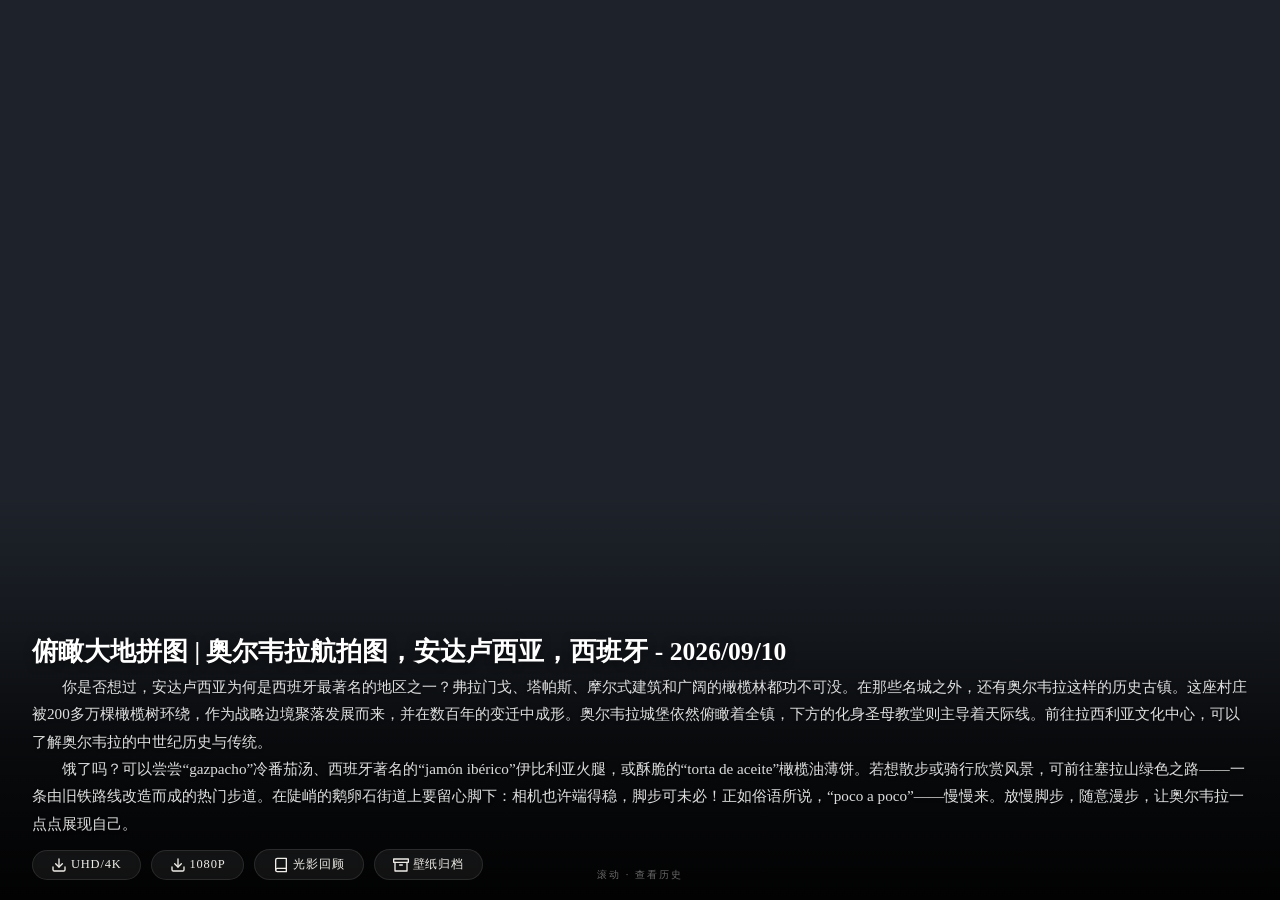
==== docs/index.html @ cdbeac85 "Update index.html" ====
<!DOCTYPE html>
<html lang="zh-CN">
<head>
    <meta charset="UTF-8" />
    <meta name="viewport" content="width=device-width, initial-scale=1.0, maximum-scale=1.0, user-scalable=no" />
    <title>Bing 每日壁纸 · 光影回顾</title>
    <meta name="description" content="每日更新的必应超清壁纸，4K 高清下载 · 光影回顾" />
    <link rel="icon" href="https://bingimg.lei5214.cc.cd/logo.avif">
    <style>
        /* ===== 隐藏所有滚动条 ===== */
        * {
            margin: 0;
            padding: 0;
            box-sizing: border-box;
        }

        html,
        body {
            overflow: hidden;
            height: 100vh;
            width: 100vw;
            scrollbar-width: none;
            -ms-overflow-style: none;
        }
        html::-webkit-scrollbar,
        body::-webkit-scrollbar {
            display: none;
        }

        .viewport {
            height: 100vh;
            width: 100vw;
            overflow-y: scroll;
            overflow-x: hidden;
            scroll-behavior: smooth;
            scroll-snap-type: y mandatory;
            scrollbar-width: none;
            -ms-overflow-style: none;
        }
        .viewport::-webkit-scrollbar {
            display: none;
        }

        .fullscreen-section {
            height: 100vh;
            width: 100vw;
            max-width: 100vw;
            scroll-snap-align: start;
            display: flex;
            flex-direction: column;
            justify-content: center;
            align-items: center;
            position: relative;
            overflow: hidden;
            padding: 0;
            box-sizing: border-box;
        }

        /* ===== 今日壁纸 ===== */
        #today {
            height: 100vh;
            width: 100vw;
            display: flex;
            flex-direction: column;
            justify-content: center;
            align-items: center;
            padding: 0;
            background: radial-gradient(circle at 30% 20%, #1f2a30, #0e1218);
        }

        #todayCard {
            width: 100%;
            height: 100%;
            border-radius: 0;
            overflow: hidden;
            box-shadow: none;
            background: #1e232b;
            display: flex;
            justify-content: center;
            align-items: center;
            position: relative;
        }
        #todayCard img {
            width: 100%;
            height: 100%;
            object-fit: cover;
            display: block;
        }

        /* 今日页面底部渐变遮罩：永远贴底，不随内容上移 */
        #todayCard .today-gradient {
            position: absolute;
            bottom: 0;
            left: 0;
            right: 0;
            height: 45%;
            z-index: 2;
            background: linear-gradient(to top, 
                rgba(0, 0, 0, 0.95) 0%, 
                rgba(0, 0, 0, 0.7) 40%,
                rgba(0, 0, 0, 0.3) 70%,
                transparent 100%
            );
            pointer-events: none;
        }
        
        /* 今日页面内容容器：可以整体上移，不再负责渐变 */
        #todayCard .today-overlay {
            position: absolute;
            bottom: 0;
            left: 0;
            right: 0;
            z-index: 3;
            padding: 28px 32px 20px;
            pointer-events: none;
            display: flex;
            flex-direction: column;
            justify-content: flex-end;
            min-height: 45%;
        }


        /* ===== 标题 ===== */
        #todayCard .today-overlay .today-title {
            font-size: 1.6rem;
            font-weight: 600;
            margin-bottom: 4px;
            color: #fff;
            text-shadow: 0 2px 8px rgba(0, 0, 0, 0.5);
            pointer-events: auto;
        }

        /* ===== 描述文字 ===== */
        #todayCard .today-overlay .today-desc {
            font-size: 0.95rem;
            line-height: 1.8;
            opacity: 0.92;
            white-space: normal;
            word-break: break-word;
            color: #f0f0f0;
            text-shadow: 0 1px 4px rgba(0, 0, 0, 0.4);
            pointer-events: auto;
            max-height: 40vh;
            overflow-y: auto;
            scrollbar-width: none;
        }

        #todayCard .today-overlay .today-desc::-webkit-scrollbar {
            width: 0px;
            background: transparent;
        }

        #todayCard .today-overlay .today-desc p {
            text-indent: 2em;
            margin: 0;
            padding: 0;
            line-height: 1.8;
        }

        #todayCard .today-overlay .today-desc p + p {
            margin-top: 0;
        }

        /* ===== 按钮组【PC端：放在底部overlay内】 ===== */
        #todayCard .today-overlay .today-actions-pc {
            display: flex;
            flex-wrap: wrap;
            align-items: center;
            gap: 10px;
            margin-top: 12px;
            pointer-events: auto;
            position: relative;
        }
        /* 移动端悬浮按钮，直接相对于#todayCard定位，画面右上角 */
        #todayCard .today-actions-mobile {
            display: none;
            position: absolute;
            top: 16px;
            right: 12px;
            flex-direction: row;
            flex-wrap: wrap;
            gap: 6px;
            z-index: 3;
            max-width: calc(100vw - 24px);
        }

        #todayCard .today-actions-pc .btn,
        #todayCard .today-actions-mobile .btn {
            display: inline-flex;
            align-items: center;
            padding: 6px 18px;
            border-radius: 40px;
            font-size: 0.78rem;
            font-weight: 400;
            letter-spacing: 0.8px;
            text-decoration: none;
            color: #f0ede8;
            background: rgba(200, 200, 200, 0.08);
            border: 1px solid rgba(255, 255, 255, 0.1);
            backdrop-filter: blur(4px);
            transition: all 0.25s;
            white-space: nowrap;
        }

        #todayCard .today-actions-pc .btn svg,
        #todayCard .today-actions-mobile .btn svg {
            flex-shrink: 0;
            margin-right: 4px;
        }

        .btn-primary {
            background: rgba(220, 210, 180, 0.15);
            border-color: rgba(240, 230, 200, 0.2);
        }
        .btn-primary:hover {
            background: rgba(220, 210, 180, 0.3);
            transform: scale(1.03);
        }
        .btn-secondary:hover {
            background: rgba(200, 200, 200, 0.15);
            transform: scale(1.02);
        }

        /* ===== 滚动提示（居中） ===== */
        .today-scroll-hint {
            position: absolute;
            left: 50%;
            transform: translateX(-50%);
            font-size: 0.65rem;
            letter-spacing: 2px;
            color: rgba(255, 255, 255, 0.4);
            pointer-events: none;
            white-space: nowrap;
        }

        .today-scroll-hint span {
            display: inline-block;
            animation: bobble 2.4s infinite;
        }

        /* 全局滚动提示，PC/手机都可见，固定画面底部居中 */
        .global-scroll-hint {
            position: absolute;
            left: 50%;
            bottom: 18px;
            transform: translateX(-50%);
            z-index: 5;
            font-size: 0.65rem;
            letter-spacing: 2px;
            color: rgba(255, 255, 255, 0.4);
            pointer-events: none;
            white-space: nowrap;
        }
        .global-scroll-hint span {
            display: inline-block;
            animation: bobble 2.4s infinite;
        }
        
        /* 隐藏PC按钮组内部旧的滚动提示（避免重复出现） */
        .today-actions-pc .today-scroll-hint {
            display: none !important;
        }

        @keyframes bobble {
            0%,
            100% {
                transform: translateY(0);
            }
            50% {
                transform: translateY(-4px);
            }
        }

        /* ===== 加载状态 ===== */
        .loading {
            color: #888;
            font-size: 1rem;
            text-align: center;
        }

        /*  电影感轮播 - 新布局：标题+按钮同一行，无顶部遮罩
         ============================================================ */
        #movieCarouselSection {
            height: 100vh;
            width: 100vw;
            display: flex;
            flex-direction: column;
            justify-content: center;
            align-items: center;
            padding: 0;
            background: radial-gradient(circle at 70% 60%, #1a262e, #0b1015);
        }

        .carousel-movie {
            width: 100%;
            height: 100%;
            position: relative;
            border-radius: 0;
            overflow: hidden;
            box-shadow: none;
            background: #14191f;
        }

        .movie-slide {
            width: 100%;
            height: 100%;
            background-size: cover;
            background-position: center;
            transition: background-image 0.6s cubic-bezier(0.25, 0.46, 0.45, 0.94);
            display: flex;
            align-items: flex-end;
            position: relative;
        }

        /* ===== 【修改】底部渐变遮罩 - 从底部向上渐变 ===== */
        .movie-bottom-overlay {
            position: absolute;
            bottom: 0;
            left: 0;
            right: 0;
            height: 35%;
            z-index: 12;
            background: linear-gradient(to top, 
                rgba(0, 0, 0, 0.85) 0%, 
                rgba(0, 0, 0, 0.4) 50%,
                transparent 100%
            );
            pointer-events: none;
        }

        /* ===== 【修改】标题 + 按钮同行，固定在底部 ===== */
        .movie-bottom-bar {
            position: absolute;
            bottom: 40px;
            left: 2.5rem;
            right: 2.5rem;
            z-index: 15;
            display: flex;
            justify-content: space-between;
            align-items: center;
            pointer-events: none;
            gap: 20px;
        }

        .movie-title-bar {
            pointer-events: auto;
            flex-shrink: 1;
            min-width: 0;
        }

        .movie-title-bar .movie-info {
            color: #f0f0ea;
            text-shadow: 0 4px 20px rgba(0, 0, 0, 0.9);
        }

        .movie-title-bar .movie-title {
            font-size: 1.3rem !important;
            font-weight: 300;
            letter-spacing: 1px;
            line-height: 1.4;
            white-space: nowrap;
            overflow: hidden;
            text-overflow: ellipsis;
        }

        .movie-title-bar .movie-date {
            display: none !important;
        }

        /* ===== 按钮组 - 在同行右侧 ===== */
        .movie-actions {
            display: flex;
            flex-wrap: wrap;
            gap: 0.6rem;
            align-items: center;
            pointer-events: auto;
            flex-shrink: 0;
        }

        .movie-actions .btn {
            display: inline-flex;
            align-items: center;
            padding: 0.4rem 1.2rem;
            border-radius: 40px;
            font-size: 0.75rem;
            font-weight: 400;
            letter-spacing: 0.8px;
            text-decoration: none;
            color: #f0ede8;
            background: rgba(200, 200, 200, 0.08);
            border: 1px solid rgba(255, 255, 255, 0.08);
            backdrop-filter: blur(4px);
            transition: all 0.25s;
            white-space: nowrap;
        }

        .movie-actions .btn svg {
            flex-shrink: 0;
            margin-right: 4px;
        }

        /* ===== 轮播控制按钮 ===== */
        .movie-btn {
            position: absolute;
            top: 50%;
            transform: translateY(-50%);
            background: rgba(10, 14, 18, 0.5);
            backdrop-filter: blur(6px);
            border: 1px solid rgba(200, 200, 200, 0.1);
            color: #e0ddd0;
            width: 3.4rem;
            height: 3.4rem;
            border-radius: 60px;
            cursor: pointer;
            display: flex;
            align-items: center;
            justify-content: center;
            transition: all 0.25s;
            z-index: 10;
            opacity: 0;
            visibility: hidden;
            padding: 0;
        }
        .movie-slide.show-nav .movie-btn {
            opacity: 0.7;
            visibility: visible;
        }
        .movie-btn:hover {
            background: rgba(30, 40, 48, 0.7);
            opacity: 1;
            transform: translateY(-50%) scale(1.05);
        }
        .movie-btn svg {
            width: 1.8rem;
            height: 1.8rem;
            stroke: currentColor;
            stroke-width: 2;
            fill: none;
            stroke-linecap: round;
            stroke-linejoin: round;
        }
        .movie-btn.prev {
            left: 1.2rem;
        }
        .movie-btn.next {
            right: 1.2rem;
        }

        /* ===== 缩略图导航 - 在顶部 ===== */
        .movie-thumbnails {
            position: absolute;
            top: 1.2rem;
            left: 50%;
            transform: translateX(-50%);
            display: flex;
            gap: 0.6rem;
            padding: 0.4rem 0.8rem;
            background: rgba(0, 0, 0, 0.4);
            backdrop-filter: blur(10px);
            -webkit-backdrop-filter: blur(10px);
            border-radius: 60px;
            border: 1px solid rgba(255, 255, 240, 0.06);
            z-index: 20;
            flex-wrap: wrap;
            justify-content: center;
            max-width: 80%;
        }
        .movie-thumbnails .thumb-item {
            width: 3.4rem;
            height: 2.2rem;
            border-radius: 10px;
            background-size: cover;
            background-position: center;
            cursor: pointer;
            border: 2px solid transparent;
            transition: all 0.25s;
            opacity: 0.5;
            flex-shrink: 0;
        }
        .movie-thumbnails .thumb-item.active {
            border-color: #e8e0d0;
            opacity: 1;
            transform: scale(1.08);
            box-shadow: 0 0 20px rgba(200, 180, 140, 0.25);
        }
        .movie-thumbnails .thumb-item:hover {
            opacity: 0.9;
            transform: scale(1.04);
        }

        /* ===== 移动端样式 ===== */
        @media (max-width: 640px) {
            /* ========== 今日页面移动端 ========== */
            #todayCard .today-overlay .today-actions-pc {
                display: none;
            }
            #todayCard .today-actions-mobile {
                display: flex;
            }
            #todayCard .today-gradient {
                height: 38%;
            }
            #todayCard .today-overlay {
                padding: 16px 18px 14px;
                min-height: 35%;
                bottom: 20px;
                transform: translateY(-30px);
            }
            #todayCard .today-overlay .today-title {
                font-size: 1.2rem;
            }
            #todayCard .today-overlay .today-desc {
                font-size: 0.82rem;
                line-height: 1.7;
                max-height: 30vh;
            }
            #todayCard .today-actions-mobile .btn {
                font-size: 0.5rem;
                padding: 3px 8px;
            }
            /* 移动端顶部遮罩，保证右上角按钮可视 */
            #todayCard::before {
            content:"";
            position:absolute;
            top:0;
            left:0;
            width:100%;
            height:160px;
            background:linear-gradient(to bottom, rgba(0,0,0,0.6), transparent);
            z-index:1;
            pointer-events:none;
            }
            /* ========== 轮播页面移动端 ========== */
            /* 底部栏变为上下排列 */
            .movie-bottom-bar {
                flex-direction: column;
                align-items: flex-start;
                gap: 10px;
                left: 1.2rem;
                right: 1.2rem;
                bottom: 30px;
            }
            .movie-title-bar .movie-title {
                font-size: 0.88rem !important;
                white-space: normal;
            }
            .movie-actions {
                gap: 0.3rem;
            }
            .movie-actions .btn {
                font-size: 0.48rem;
                padding: 0.18rem 0.45rem;
            }
            /* 切换箭头缩小 */
            .movie-btn {
                width: 2.6rem;
                height: 2.6rem;
            }
            .movie-btn svg {
                width: 1.4rem;
                height: 1.4rem;
            }
            .movie-btn.prev {
                left: 0.4rem;
            }
            .movie-btn.next {
                right: 0.4rem;
            }
            /* 缩略图在顶部单行横向滚动 */
            .movie-thumbnails {
                max-width: calc(100% - 24px);
                flex-wrap: nowrap;
                overflow-x: auto;
                justify-content: flex-start;
                transform: translateX(-50%);
                top: 1.2rem;
                scrollbar-width: none;
            }
            .movie-thumbnails::-webkit-scrollbar {
                display: none;
            }
            .movie-thumbnails .thumb-item {
                width: 2.4rem;
                height: 1.6rem;
            }
            /* 底部遮罩适配 */
            .movie-bottom-overlay {
                height: 45%;
            }
        }

        @media (max-width: 480px) {
            #todayCard .today-gradient {
                height: 34%;
            }
            #todayCard .today-overlay {
                padding: 12px 14px 12px;
                min-height: 30%;
                bottom: 10px;
                transform: translateY(-24px);
            }
            #todayCard .today-overlay .today-title {
                font-size: 1rem;
            }
            #todayCard .today-overlay .today-desc {
                font-size: 0.75rem;
                line-height: 1.6;
                max-height: 25vh;
            }
            /* 移动端底部栏进一步调整 */
            .movie-bottom-bar {
                bottom: 20px;
                gap: 8px;
            }
            .movie-bottom-overlay {
                height: 50%;
            }
        }
    </style>
</head>
<body>

<!-- ===== 整屏滚动容器 ===== -->
    <div class="viewport" id="viewport">

        <!-- ===== 今日壁纸 - 全屏 ===== -->
        <section id="today" class="fullscreen-section">
            <div id="todayCard">
                <div class="loading">加载中...</div>
                <!-- 移动端悬浮右上角按钮容器（独立层级） -->
                <div class="today-actions-mobile"></div>
            </div>
        </section>

        <!-- ===== 电影感壁纸轮播（光影回顾）- 全屏 ===== -->
        <section id="movieCarouselSection" class="fullscreen-section">
            <div class="carousel-movie">
                <div class="movie-slide active" id="movieSlide" style="background-image: url('');">
                    <!-- 【取消】顶部遮罩已移除 -->
                    <!-- 【修改】底部渐变遮罩 -->
                    <div class="movie-bottom-overlay"></div>
                    
                    <!-- 【修改】标题 + 按钮同行底部栏 -->
                    <div class="movie-bottom-bar">
                        <div class="movie-title-bar">
                            <div class="movie-info">
                                <div class="movie-title" id="movieTitle"></div>
                                <div class="movie-date" id="movieDate"></div>
                            </div>
                        </div>
                        <div class="movie-actions" id="movieActions">
                            <a href="#" class="btn btn-primary" id="movieDownloadBtn" target="_blank"></a>
                            <a href="#" class="btn btn-secondary" id="movieViewBtn" target="_blank"></a>
                            <a href="#" class="btn btn-secondary" id="movieDetailBtn" target="_blank"></a>
                            <a href="/archive.html" class="btn btn-secondary" id="archiveBtn"></a>
                        </div>
                    </div>
                    <!-- 缩略图在顶部 -->
                    <div class="movie-thumbnails" id="movieThumbnails"></div>
                    <button class="movie-btn prev" id="moviePrev">
                        <svg viewBox="0 0 24 24"><polyline points="15 18 9 12 15 6"/></svg>
                    </button>
                    <button class="movie-btn next" id="movieNext">
                        <svg viewBox="0 0 24 24"><polyline points="9 18 15 12 9 6"/></svg>
                    </button>
                </div>
            </div>
        </section>
    </div>

    <script>
        (function() {
            "use strict";

            // ===== SVG 图标 =====
            const ICONS = {
                download: `<svg xmlns="http://www.w3.org/2000/svg" width="16" height="16" viewBox="0 0 24 24" fill="none" stroke="currentColor" stroke-width="2" stroke-linecap="round" stroke-linejoin="round"><path d="M21 15v4a2 2 0 0 1-2 2H5a2 2 0 0 1-2-2v-4"/><polyline points="7 10 12 15 17 10"/><line x1="12" y1="15" x2="12" y2="3"/></svg>`,
                book: `<svg xmlns="http://www.w3.org/2000/svg" width="16" height="16" viewBox="0 0 24 24" fill="none" stroke="currentColor" stroke-width="2" stroke-linecap="round" stroke-linejoin="round"><path d="M4 19.5A2.5 2.5 0 0 1 6.5 17H20"/><path d="M6.5 2H20v20H6.5A2.5 2.5 0 0 1 4 19.5v-15A2.5 2.5 0 0 1 6.5 2z"/></svg>`,
                archive: `<svg xmlns="http://www.w3.org/2000/svg" width="16" height="16" viewBox="0 0 24 24" fill="none" stroke="currentColor" stroke-width="2" stroke-linecap="round" stroke-linejoin="round"><polyline points="21 8 21 21 3 21 3 8"/><rect x="1" y="3" width="22" height="5"/><line x1="10" y1="12" x2="14" y2="12"/></svg>`,
            };

            // ===== 判断移动端 =====
            function isMobileDevice() {
                return /Android|iPhone|iPad|iPod|Opera Mini|IEMobile|WPDesktop/i.test(navigator.userAgent) || window.innerWidth <= 640;
            }

            // ===== 工具函数【区分横竖版壁纸地址】 =====
            function get1080pUrl(url) {
                if (!url) return '';
                let result = url;
                if(isMobileDevice()){
                    result = result.replace(/_UHD\.jpg/g, '_1080x1920.jpg');
                    result = result.replace(/_1920x1080\.jpg/g, '_1080x1920.jpg');
                }else{
                    result = result.replace(/_UHD\.jpg/g, '_1920x1080.jpg');
                    result = result.replace(/_UHD\.jpg\?/g, '_1920x1080.jpg?');
                }
                result = result.replace(/&w=3840&h=2160&rs=1&c=4/g, '');
                return result;
            }

            function get4kUrl(url) {
                if (!url) return '';
                if (url.includes('_UHD.jpg')) {
                    return url;
                }
                if(isMobileDevice()){
                    return url.replace(/_1920x1080\.jpg/g, '_1080x1920.jpg');
                }else{
                    return url.replace(/_1920x1080\.jpg/g, '_UHD.jpg');
                }
            }
            
            function formatTitle(item) {
                const mainTitle = item.subtitle || '';
                const subTitle = item.title || '';
                if (mainTitle && subTitle && mainTitle !== subTitle) {
                    return `${mainTitle} | ${subTitle}`;
                }
                return mainTitle || subTitle || '壁纸';
            }

            function getDetailUrl(title, dateStr) {
                if (!dateStr) return '#';
                let cleanTitle = title.replace(/\s*[-–]\s*\d{4}\/\d{2}\/\d{2}$/, '').trim();
                const parts = dateStr.split('-');
                const d = new Date(parseInt(parts[0]), parseInt(parts[1]) - 1, parseInt(parts[2]));
                d.setDate(d.getDate() - 1);
                const y = d.getFullYear();
                const m = String(d.getMonth() + 1).padStart(2, '0');
                const day = String(d.getDate()).padStart(2, '0');
                const dateParam = `${y}${m}${day}_1600`;
                return `https://cn.bing.com/search?q=${encodeURIComponent(cleanTitle)}&form=hpcapt&filters=HpDate:%22${dateParam}%22+mgzv3configlist:%22BingQA_Encyclopedia_Layout%22`;
            }

            function getTodayStr() {
                const now = new Date();
                const y = now.getFullYear();
                const m = String(now.getMonth() + 1).padStart(2, '0');
                const d = String(now.getDate()).padStart(2, '0');
                return `${y}-${m}-${d}`;
            }

            // ===== 加载今日壁纸 =====
            async function loadToday() {
                const container = document.getElementById('todayCard');
                const mobileBtnWrap = container.querySelector('.today-actions-mobile');
                try {
                    const resp = await fetch('today.json');
                    if (!resp.ok) throw new Error('HTTP ' + resp.status);
                    const data = await resp.json();
                    
                    let item = null;
                    if (Array.isArray(data) && data.length > 0) {
                        item = data[0];
                    } else if (typeof data === 'object' && data !== null) {
                        item = data;
                    } else {
                        throw new Error('数据格式无效');
                    }

                    if (!item.date) {
                        item.date = getTodayStr();
                    }

                    const imgUrl = get1080pUrl(item.bing_url || item.url || '');
                    const title = formatTitle(item);
                    const desc = item.description || item.desc || '暂无详细介绍';

                    let descHtml = '';
                    if (desc) {
                        const paragraphs = desc.split('\n')
                            .map(p => p.trim())
                            .filter(p => p !== '');
                        descHtml = paragraphs.map(p => `<p>${p}</p>`).join('');
                    }

                    const detailUrl = getDetailUrl(item.title || item.subtitle || '', item.date);
                    const htmlPcActions = `
                        <div class="today-actions-pc">
                            <a href="${get4kUrl(item.bing_url || item.url || '')}" class="btn btn-primary" target="_blank">${ICONS.download} UHD/4K</a>
                            <a href="${get1080pUrl(item.bing_url || item.url || '')}" class="btn btn-secondary" target="_blank">${ICONS.download} 1080P</a>
                            <a href="${detailUrl}" class="btn btn-secondary" target="_blank">${ICONS.book} 光影回顾</a>
                            <a href="/archive.html" class="btn btn-secondary">${ICONS.archive} 壁纸归档</a>
                            <span class="today-scroll-hint"><span>⬇ 滚动 · 查看历史</span></span>
                        </div>
                    `;
                    // 移动端右上角悬浮按钮
                    mobileBtnWrap.innerHTML = `
                        <a href="${get4kUrl(item.bing_url || item.url || '')}" class="btn btn-primary" target="_blank">${ICONS.download} UHD/4K</a>
                        <a href="${get1080pUrl(item.bing_url || item.url || '')}" class="btn btn-secondary" target="_blank">${ICONS.download} 1080P</a>
                        <a href="${detailUrl}" class="btn btn-secondary" target="_blank">${ICONS.book} 光影回顾</a>
                        <a href="/archive.html" class="btn btn-secondary">${ICONS.archive} 壁纸归档</a>
                    `;

                    container.innerHTML = `
                        <img src="${imgUrl}" alt="${title}" loading="lazy" onerror="this.style.display='none'" />
                        <div class="today-gradient"></div>
                        <div class="today-overlay">
                            <div class="today-title">${title}</div>
                            <div class="today-desc">${descHtml || '暂无详细介绍'}</div>
                            ${htmlPcActions}
                        </div>
                        <!-- 全局共用滚动提示，PC+移动端同时显示 -->
                        <div class="global-scroll-hint today-scroll-hint">
                            <span>滚动 · 查看历史</span>
                        </div>
                        <div class="today-actions-mobile">${mobileBtnWrap.innerHTML}</div>
                    `;
                    console.log('✅ 今日壁纸加载成功:', item.date);
                } catch (e) {
                    console.warn('今日壁纸加载失败:', e);
                    container.innerHTML = `<div class="loading">⚠️ 加载失败: ${e.message}</div>`;
                }
            }

            // ============================================================
            // ===== 轮播功能（当天 + 前6天 + 后7天 = 14条） =====
            // ============================================================
            let allData = [];
            let currentIndex = 0;
            let autoPlayTimer = null;
            const AUTOPLAY_INTERVAL = 6000;
            const DAYS_BEFORE = 6;   // 往前6天
            const DAYS_AFTER = 7;    // 往后7天
            const MAX_SLIDES = DAYS_BEFORE + 1 + DAYS_AFTER; // 14

            const slide = document.getElementById('movieSlide');
            const titleEl = document.getElementById('movieTitle');
            const dateEl = document.getElementById('movieDate');
            const downloadBtn = document.getElementById('movieDownloadBtn');
            const viewBtn = document.getElementById('movieViewBtn');
            const detailBtn = document.getElementById('movieDetailBtn');
            const thumbnails = document.getElementById('movieThumbnails');
            const prevBtn = document.getElementById('moviePrev');
            const nextBtn = document.getElementById('movieNext');

            // ===== 日期工具函数 =====
            function addDays(dateStr, days) {
                const d = new Date(dateStr);
                d.setDate(d.getDate() + days);
                const y = d.getFullYear();
                const m = String(d.getMonth() + 1).padStart(2, '0');
                const day = String(d.getDate()).padStart(2, '0');
                return `${y}-${m}-${day}`;
            }

            function getYearFromDate(dateStr) {
                return parseInt(dateStr.substring(0, 4));
            }

            // ===== 获取年份数据文件 =====
            async function fetchYearData(year) {
                try {
                    const resp = await fetch(`zh.${year}.json`);
                    if (!resp.ok) return null;
                    return await resp.json();
                } catch (e) {
                    return null;
                }
            }

            // ===== 加载轮播数据（跨年自动补全） =====
            async function loadCarousel() {
                try {
                    const todayStr = getTodayStr();
                    const startDate = addDays(todayStr, -DAYS_BEFORE);
                    const endDate = addDays(todayStr, DAYS_AFTER);
                    console.log(`📅 日期范围: ${startDate} ~ ${endDate} (${DAYS_BEFORE}天前 ~ ${DAYS_AFTER}天后)`);

                    // 计算需要加载的年份
                    const startYear = getYearFromDate(startDate);
                    const endYear = getYearFromDate(endDate);
                    const yearsToLoad = [];
                    for (let y = startYear; y <= endYear; y++) {
                        yearsToLoad.push(y);
                    }
                    console.log(`📁 需要加载年份: ${yearsToLoad.join(', ')}`);

                    // 加载所有年份数据
                    let allDataRaw = [];
                    for (const year of yearsToLoad) {
                        const data = await fetchYearData(year);
                        if (data && Array.isArray(data)) {
                            allDataRaw = allDataRaw.concat(data);
                            console.log(`📂 加载 zh.${year}.json: ${data.length} 条`);
                        }
                    }

                    if (allDataRaw.length === 0) {
                        throw new Error('数据为空');
                    }

                    // 按日期建立索引
                    const dataMap = {};
                    allDataRaw.forEach(item => {
                        if (item.date) {
                            dataMap[item.date] = item;
                        }
                    });

                    // 从 startDate 到 endDate 依次取出
                    const result = [];
                    let current = startDate;
                    while (current <= endDate) {
                        if (dataMap[current]) {
                            result.push(dataMap[current]);
                        } else {
                            console.warn(`⚠️ 缺失数据: ${current}`);
                        }
                        current = addDays(current, 1);
                    }

                    // ✅ 按日期降序排序（从大到小，最新在前）
                    result.sort((a, b) => (b.date || '').localeCompare(a.date || ''));

                    allData = result;
                    currentIndex = 0;

                    console.log(`📊 轮播数据: ${allData.length}/${MAX_SLIDES} 条`);
                    if (allData.length > 0) {
                        console.log(`📌 播放顺序: ${allData[0]?.date} → ${allData[allData.length-1]?.date}`);
                    }

                    // 生成缩略图
                    thumbnails.innerHTML = '';
                    allData.forEach((item, idx) => {
                        const thumb = document.createElement('div');
                        thumb.className = 'thumb-item' + (idx === 0 ? ' active' : '');
                        const imgUrl = get1080pUrl(item.bing_url || item.url || '');
                        thumb.style.backgroundImage = `url('${imgUrl}')`;
                        thumb.title = item.title || '壁纸';
                        thumb.addEventListener('click', () => goToSlide(idx));
                        thumbnails.appendChild(thumb);
                    });

                    updateSlide(0);
                    resetAutoPlay();

                } catch (e) {
                    console.warn('轮播加载失败:', e);
                    slide.style.backgroundImage = '';
                    titleEl.textContent = '加载失败';
                }
            }

            // ===== 更新幻灯片 =====
            function updateSlide(index) {
                if (!allData || allData.length === 0) return;
                const item = allData[index];
                if (!item) return;

                const imgUrl = get1080pUrl(item.bing_url || item.url || '');
                const title = item.title || '壁纸';

                slide.style.backgroundImage = `url('${imgUrl}')`;
                titleEl.textContent = title;
                dateEl.textContent = item.date || '';

                const hd4k = get4kUrl(item.bing_url || item.url || '');
                const hd1080 = get1080pUrl(item.bing_url || item.url || '');
                downloadBtn.innerHTML = `${ICONS.download} UHD/4K`;
                downloadBtn.href = hd4k;
                document.getElementById('archiveBtn').innerHTML = `${ICONS.archive} 壁纸归档`;
                viewBtn.innerHTML = `${ICONS.download} 1080P`;
                viewBtn.href = hd1080;

                const detailUrl = getDetailUrl(item.title || item.subtitle || '', item.date);
                detailBtn.innerHTML = `${ICONS.book} 光影回顾`;
                detailBtn.href = detailUrl;

                document.querySelectorAll('.thumb-item').forEach((el, i) => {
                    el.classList.toggle('active', i === index);
                });

                prevBtn.style.visibility = index === 0 ? 'hidden' : 'visible';
                nextBtn.style.visibility = index >= allData.length - 1 ? 'hidden' : 'visible';
            }

            function nextSlide() {
                if (!allData || allData.length === 0) return;
                currentIndex = (currentIndex + 1) % allData.length;
                updateSlide(currentIndex);
            }

            function prevSlide() {
                if (!allData || allData.length === 0) return;
                currentIndex = (currentIndex - 1 + allData.length) % allData.length;
                updateSlide(currentIndex);
            }

            function goToSlide(index) {
                if (!allData || allData.length === 0) return;
                if (index < 0 || index >= allData.length) return;
                currentIndex = index;
                updateSlide(currentIndex);
                resetAutoPlay();
            }

            function resetAutoPlay() {
                if (autoPlayTimer) {
                    clearInterval(autoPlayTimer);
                    autoPlayTimer = null;
                }
                if (allData.length > 1) {
                    autoPlayTimer = setInterval(nextSlide, AUTOPLAY_INTERVAL);
                }
            }

            // ===== 轮播事件绑定 =====
            slide.addEventListener("click", function(e){
                if(!e.target.closest(".movie-btn") && !e.target.closest(".thumb-item") && !e.target.closest(".movie-actions")){
                    slide.classList.toggle("show-nav");
                }
            });

            prevBtn.addEventListener('click', (e) => { e.stopPropagation(); prevSlide(); resetAutoPlay(); });
            nextBtn.addEventListener('click', (e) => { e.stopPropagation(); nextSlide(); resetAutoPlay(); });

            document.addEventListener('keydown', (e) => {
                if (e.key === 'ArrowLeft') { prevSlide(); resetAutoPlay(); e.preventDefault(); }
                if (e.key === 'ArrowRight') { nextSlide(); resetAutoPlay(); e.preventDefault(); }
            });

            let touchStartX = 0;
            slide.addEventListener('touchstart', (e) => {
                touchStartX = e.changedTouches[0].screenX;
            }, { passive: true });
            slide.addEventListener('touchend', (e) => {
                const diff = touchStartX - e.changedTouches[0].screenX;
                if (Math.abs(diff) > 50) {
                    if (diff > 0) { nextSlide(); resetAutoPlay(); } else { prevSlide(); resetAutoPlay(); }
                }
            }, { passive: true });

            // ===== 启动 =====
            loadToday();

            // ============================================================
            // ===== 【修改】轮播页懒加载：滚动到轮播 section 才加载 =====
            // ============================================================
            let carouselLoaded = false;

            function loadCarouselOnce() {
                if (carouselLoaded) return;
                carouselLoaded = true;
                loadCarousel();
            }

            const carouselSection = document.getElementById('movieCarouselSection');

            if ('IntersectionObserver' in window) {
                const carouselObserver = new IntersectionObserver((entries) => {
                    entries.forEach(entry => {
                        if (entry.isIntersecting) {
                            loadCarouselOnce();
                            carouselObserver.disconnect(); // 只触发一次
                        }
                    });
                }, { threshold: 0.1 }); // 轮播页露出 10% 就开始加载

                carouselObserver.observe(carouselSection);
            } else {
                // 兜底：不支持 IntersectionObserver 的老浏览器，直接加载
                loadCarouselOnce();
            }

            console.log('✨ 整屏切换已启用，14天轮播（前6天 + 当天 + 后7天）· 轮播页懒加载已开启');
        })();
    </script>
</body>
</html>
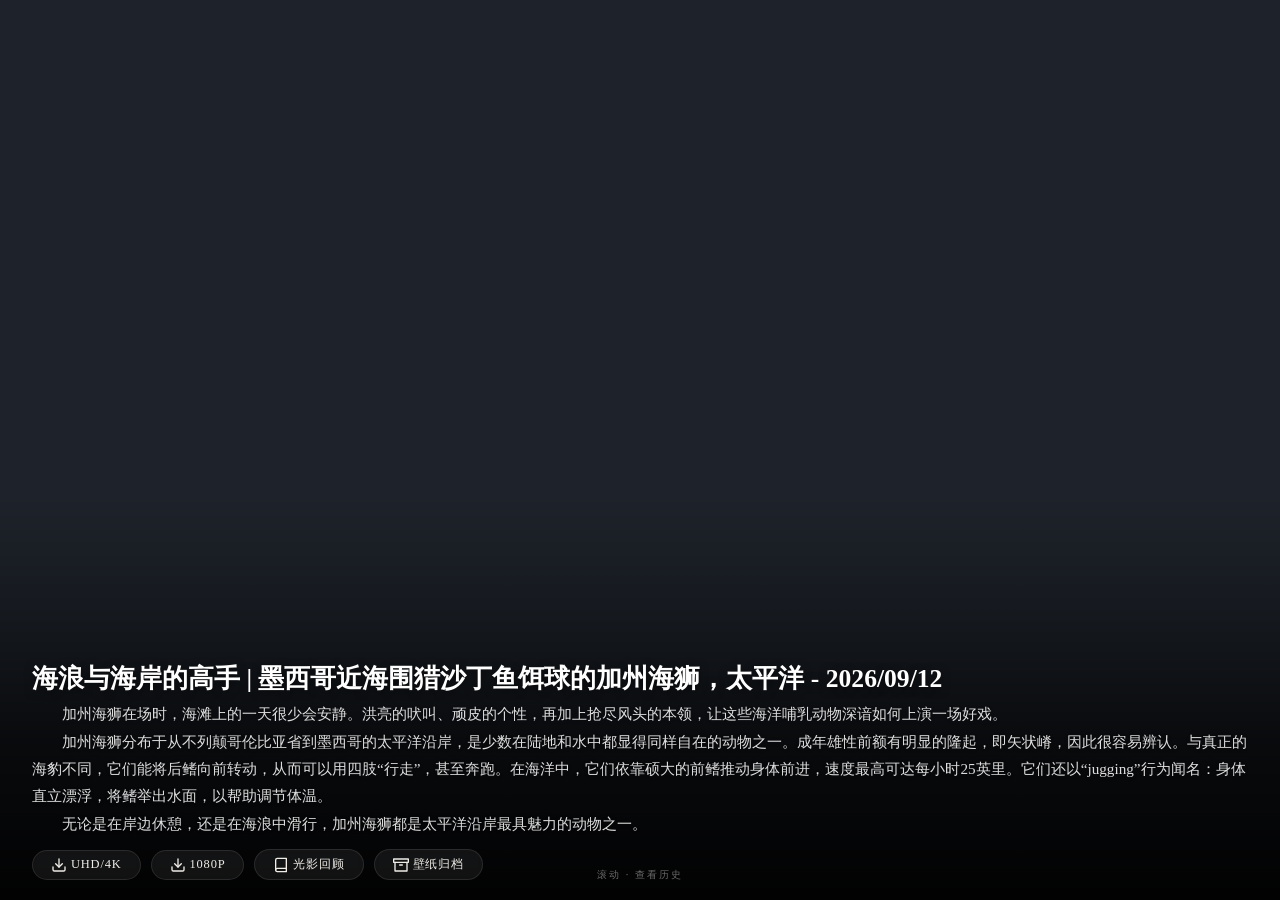
==== commit 6eebd9ac: "Update index.html" ====
--- a/docs/index.html
+++ b/docs/index.html
@@ -620,7 +620,7 @@
 </head>
 <body>
 
-<!-- ===== 整屏滚动容器 ===== -->
+    <!-- ===== 整屏滚动容器 ===== -->
     <div class="viewport" id="viewport">
 
         <!-- ===== 今日壁纸 - 全屏 ===== -->
@@ -815,15 +815,12 @@
             }
 
             // ============================================================
-            // ===== 轮播功能（当天 + 前6天 + 后7天 = 14条） =====
+            // ===== 轮播功能（直接读取 bing_wallpaper.json，含14天数据） =====
             // ============================================================
             let allData = [];
             let currentIndex = 0;
             let autoPlayTimer = null;
             const AUTOPLAY_INTERVAL = 6000;
-            const DAYS_BEFORE = 6;   // 往前6天
-            const DAYS_AFTER = 7;    // 往后7天
-            const MAX_SLIDES = DAYS_BEFORE + 1 + DAYS_AFTER; // 14
 
             const slide = document.getElementById('movieSlide');
             const titleEl = document.getElementById('movieTitle');
@@ -845,79 +842,24 @@
                 return `${y}-${m}-${day}`;
             }
 
-            function getYearFromDate(dateStr) {
-                return parseInt(dateStr.substring(0, 4));
-            }
-
-            // ===== 获取年份数据文件 =====
-            async function fetchYearData(year) {
-                try {
-                    const resp = await fetch(`zh.${year}.json`);
-                    if (!resp.ok) return null;
-                    return await resp.json();
-                } catch (e) {
-                    return null;
-                }
-            }
-
-            // ===== 加载轮播数据（跨年自动补全） =====
+            // ===== 加载轮播数据（直接读取 bing_wallpaper.json） =====
             async function loadCarousel() {
                 try {
-                    const todayStr = getTodayStr();
-                    const startDate = addDays(todayStr, -DAYS_BEFORE);
-                    const endDate = addDays(todayStr, DAYS_AFTER);
-                    console.log(`📅 日期范围: ${startDate} ~ ${endDate} (${DAYS_BEFORE}天前 ~ ${DAYS_AFTER}天后)`);
-
-                    // 计算需要加载的年份
-                    const startYear = getYearFromDate(startDate);
-                    const endYear = getYearFromDate(endDate);
-                    const yearsToLoad = [];
-                    for (let y = startYear; y <= endYear; y++) {
-                        yearsToLoad.push(y);
+                    const resp = await fetch('bing_wallpaper.json');
+                    if (!resp.ok) throw new Error('HTTP ' + resp.status);
+                    const data = await resp.json();
+
+                    if (!Array.isArray(data) || data.length === 0) {
+                        throw new Error('数据为空或格式无效');
                     }
-                    console.log(`📁 需要加载年份: ${yearsToLoad.join(', ')}`);
-
-                    // 加载所有年份数据
-                    let allDataRaw = [];
-                    for (const year of yearsToLoad) {
-                        const data = await fetchYearData(year);
-                        if (data && Array.isArray(data)) {
-                            allDataRaw = allDataRaw.concat(data);
-                            console.log(`📂 加载 zh.${year}.json: ${data.length} 条`);
-                        }
-                    }
-
-                    if (allDataRaw.length === 0) {
-                        throw new Error('数据为空');
-                    }
-
-                    // 按日期建立索引
-                    const dataMap = {};
-                    allDataRaw.forEach(item => {
-                        if (item.date) {
-                            dataMap[item.date] = item;
-                        }
-                    });
-
-                    // 从 startDate 到 endDate 依次取出
-                    const result = [];
-                    let current = startDate;
-                    while (current <= endDate) {
-                        if (dataMap[current]) {
-                            result.push(dataMap[current]);
-                        } else {
-                            console.warn(`⚠️ 缺失数据: ${current}`);
-                        }
-                        current = addDays(current, 1);
-                    }
-
-                    // ✅ 按日期降序排序（从大到小，最新在前）
-                    result.sort((a, b) => (b.date || '').localeCompare(a.date || ''));
-
-                    allData = result;
+
+                    // 按日期降序排序（最新在前）
+                    data.sort((a, b) => (b.date || '').localeCompare(a.date || ''));
+
+                    allData = data;
                     currentIndex = 0;
 
-                    console.log(`📊 轮播数据: ${allData.length}/${MAX_SLIDES} 条`);
+                    console.log(`📊 轮播数据: ${allData.length} 条`);
                     if (allData.length > 0) {
                         console.log(`📌 播放顺序: ${allData[0]?.date} → ${allData[allData.length-1]?.date}`);
                     }
@@ -1036,9 +978,7 @@
             // ===== 启动 =====
             loadToday();
 
-            // ============================================================
-            // ===== 【修改】轮播页懒加载：滚动到轮播 section 才加载 =====
-            // ============================================================
+            // ===== 轮播页懒加载：滚动到轮播 section 才加载 =====
             let carouselLoaded = false;
 
             function loadCarouselOnce() {
@@ -1054,18 +994,17 @@
                     entries.forEach(entry => {
                         if (entry.isIntersecting) {
                             loadCarouselOnce();
-                            carouselObserver.disconnect(); // 只触发一次
+                            carouselObserver.disconnect();
                         }
                     });
-                }, { threshold: 0.1 }); // 轮播页露出 10% 就开始加载
+                }, { threshold: 0.1 });
 
                 carouselObserver.observe(carouselSection);
             } else {
-                // 兜底：不支持 IntersectionObserver 的老浏览器，直接加载
                 loadCarouselOnce();
             }
 
-            console.log('✨ 整屏切换已启用，14天轮播（前6天 + 当天 + 后7天）· 轮播页懒加载已开启');
+            console.log('✨ 整屏切换已启用 · 轮播直接读取 bing_wallpaper.json · 懒加载已开启');
         })();
     </script>
 </body>
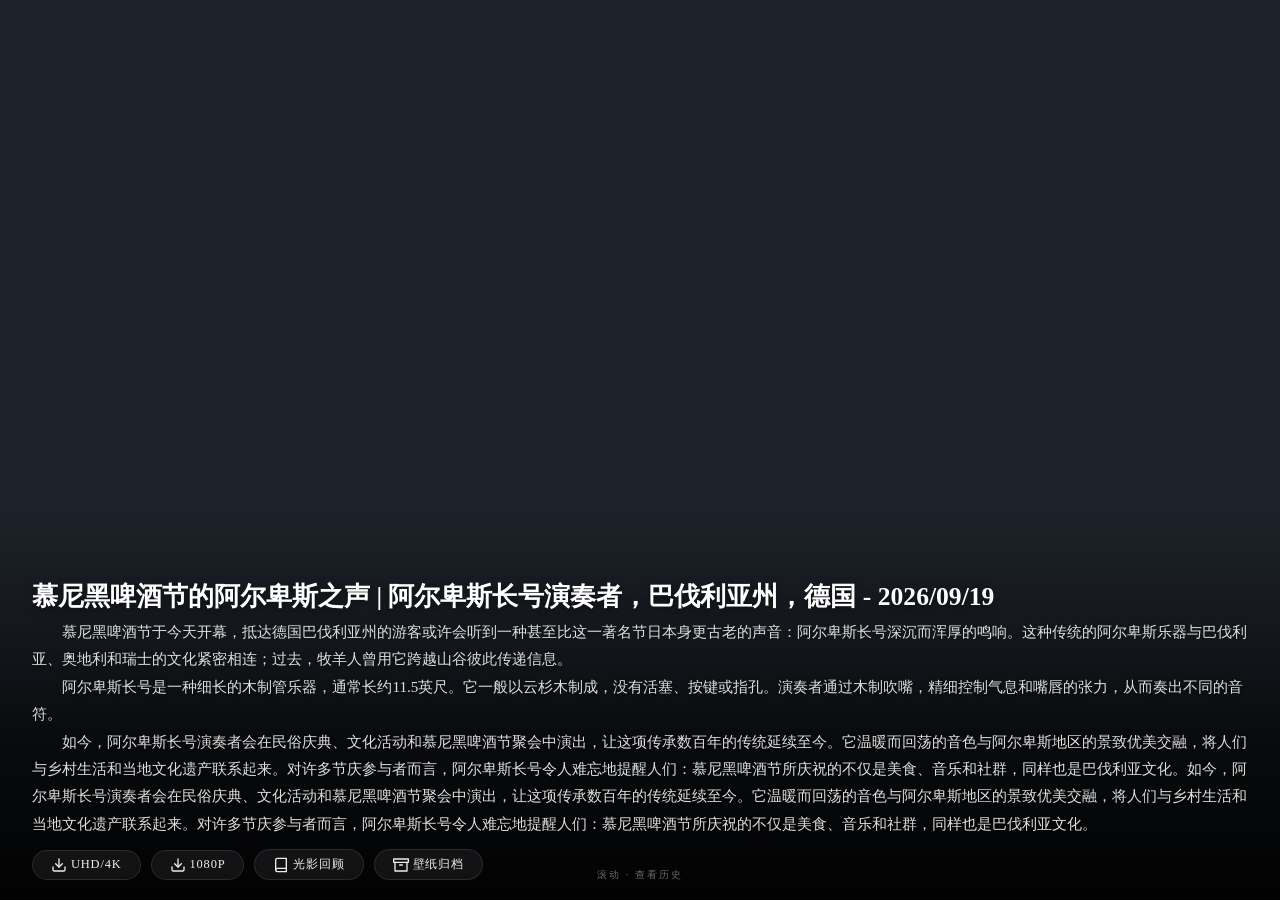
==== commit 512de431: "Update index.html" ====
--- a/docs/index.html
+++ b/docs/index.html
@@ -741,26 +741,50 @@
                 return `${y}-${m}-${d}`;
             }
 
-            // ===== 加载今日壁纸 =====
+            let wallpaperDataPromise = null;
+        
+            function fetchWallpaperData() {
+                if (!wallpaperDataPromise) {
+                    wallpaperDataPromise = fetch('bing_wallpaper.json')
+                        .then(resp => {
+                            if (!resp.ok) throw new Error('HTTP ' + resp.status);
+                            return resp.json();
+                        })
+                        .catch(err => {
+                            wallpaperDataPromise = null;   // 失败后允许重试
+                            throw err;
+                        });
+                }
+                return wallpaperDataPromise;
+            }
+            
+            // ===== 加载今日壁纸（直接读取 bing_wallpaper.json 中当天的数据） =====
             async function loadToday() {
                 const container = document.getElementById('todayCard');
                 const mobileBtnWrap = container.querySelector('.today-actions-mobile');
                 try {
-                    const resp = await fetch('today.json');
-                    if (!resp.ok) throw new Error('HTTP ' + resp.status);
-                    const data = await resp.json();
-                    
-                    let item = null;
-                    if (Array.isArray(data) && data.length > 0) {
-                        item = data[0];
-                    } else if (typeof data === 'object' && data !== null) {
-                        item = data;
-                    } else {
-                        throw new Error('数据格式无效');
+                    const data = await fetchWallpaperData();
+
+                    if (!Array.isArray(data) || data.length === 0) {
+                        throw new Error('数据为空或格式无效');
                     }
 
+                    // 取当天数据；若找不到，则退回取日期最新的一条
+                    const todayStr = getTodayStr();
+                    let item = data.find(d => d.date === todayStr);
+
+                    if (!item) {
+                        console.warn(`⚠️ bing_wallpaper.json 中没有 ${todayStr} 的数据，改用最新一条`);
+                        const sorted = [...data].sort((a, b) => (b.date || '').localeCompare(a.date || ''));
+                        item = sorted[0];
+                    }
+
+                    if (!item) {
+                        throw new Error('无可用数据');
+                    }
+
                     if (!item.date) {
-                        item.date = getTodayStr();
+                        item.date = todayStr;
                     }
 
                     const imgUrl = get1080pUrl(item.bing_url || item.url || '');
@@ -845,9 +869,7 @@
             // ===== 加载轮播数据（直接读取 bing_wallpaper.json） =====
             async function loadCarousel() {
                 try {
-                    const resp = await fetch('bing_wallpaper.json');
-                    if (!resp.ok) throw new Error('HTTP ' + resp.status);
-                    const data = await resp.json();
+                    const data = await fetchWallpaperData();
 
                     if (!Array.isArray(data) || data.length === 0) {
                         throw new Error('数据为空或格式无效');
@@ -977,34 +999,8 @@
 
             // ===== 启动 =====
             loadToday();
-
-            // ===== 轮播页懒加载：滚动到轮播 section 才加载 =====
-            let carouselLoaded = false;
-
-            function loadCarouselOnce() {
-                if (carouselLoaded) return;
-                carouselLoaded = true;
-                loadCarousel();
-            }
-
-            const carouselSection = document.getElementById('movieCarouselSection');
-
-            if ('IntersectionObserver' in window) {
-                const carouselObserver = new IntersectionObserver((entries) => {
-                    entries.forEach(entry => {
-                        if (entry.isIntersecting) {
-                            loadCarouselOnce();
-                            carouselObserver.disconnect();
-                        }
-                    });
-                }, { threshold: 0.1 });
-
-                carouselObserver.observe(carouselSection);
-            } else {
-                loadCarouselOnce();
-            }
-
-            console.log('✨ 整屏切换已启用 · 轮播直接读取 bing_wallpaper.json · 懒加载已开启');
+            loadCarousel();
+            console.log('✨ 整屏切换已启用');
         })();
     </script>
 </body>
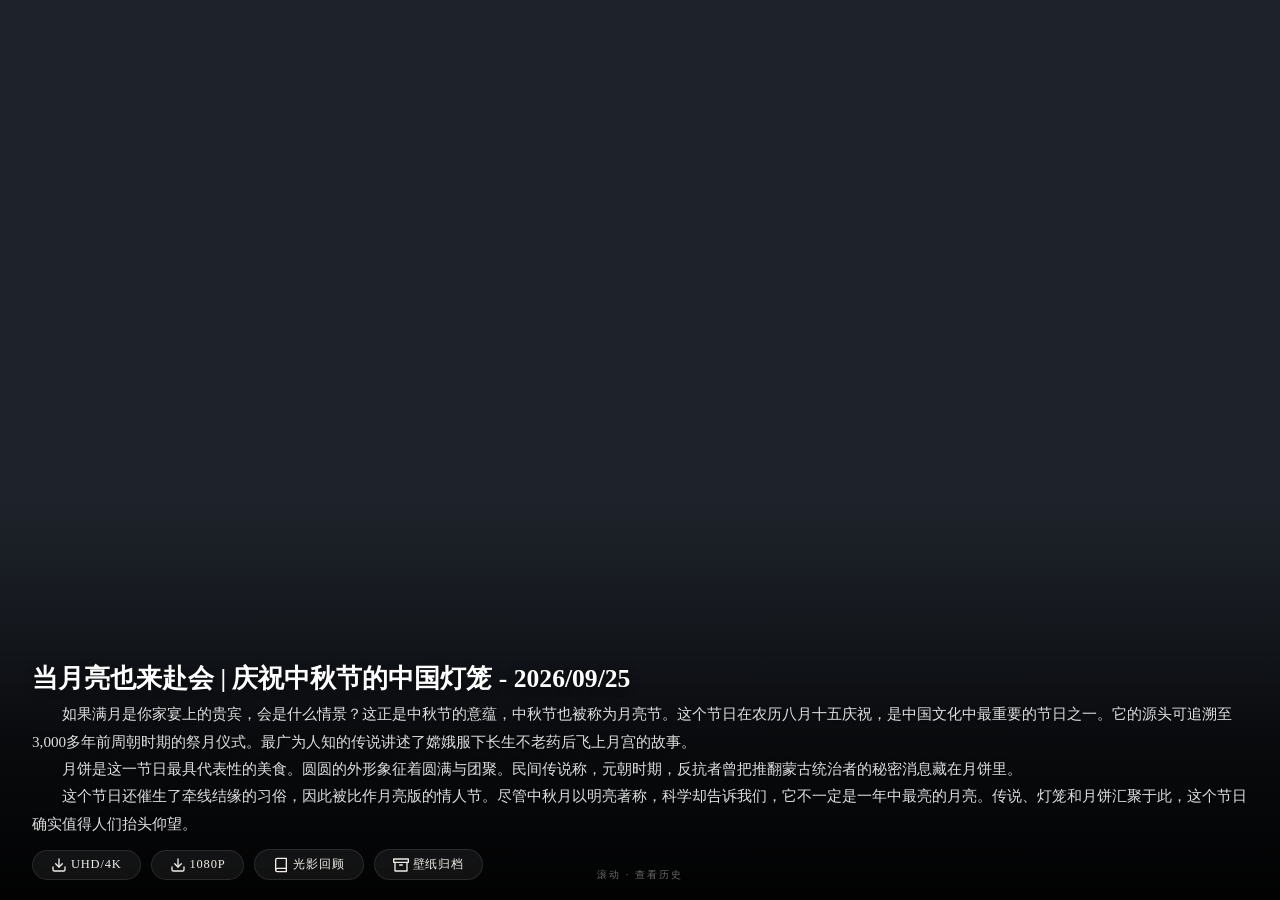
==== commit aa3f961d: "Update index.html" ====
--- a/docs/index.html
+++ b/docs/index.html
@@ -745,7 +745,7 @@
         
             function fetchWallpaperData() {
                 if (!wallpaperDataPromise) {
-                    wallpaperDataPromise = fetch('bing_wallpaper.json')
+                    wallpaperDataPromise = fetch('json/bing_wallpaper.json')
                         .then(resp => {
                             if (!resp.ok) throw new Error('HTTP ' + resp.status);
                             return resp.json();
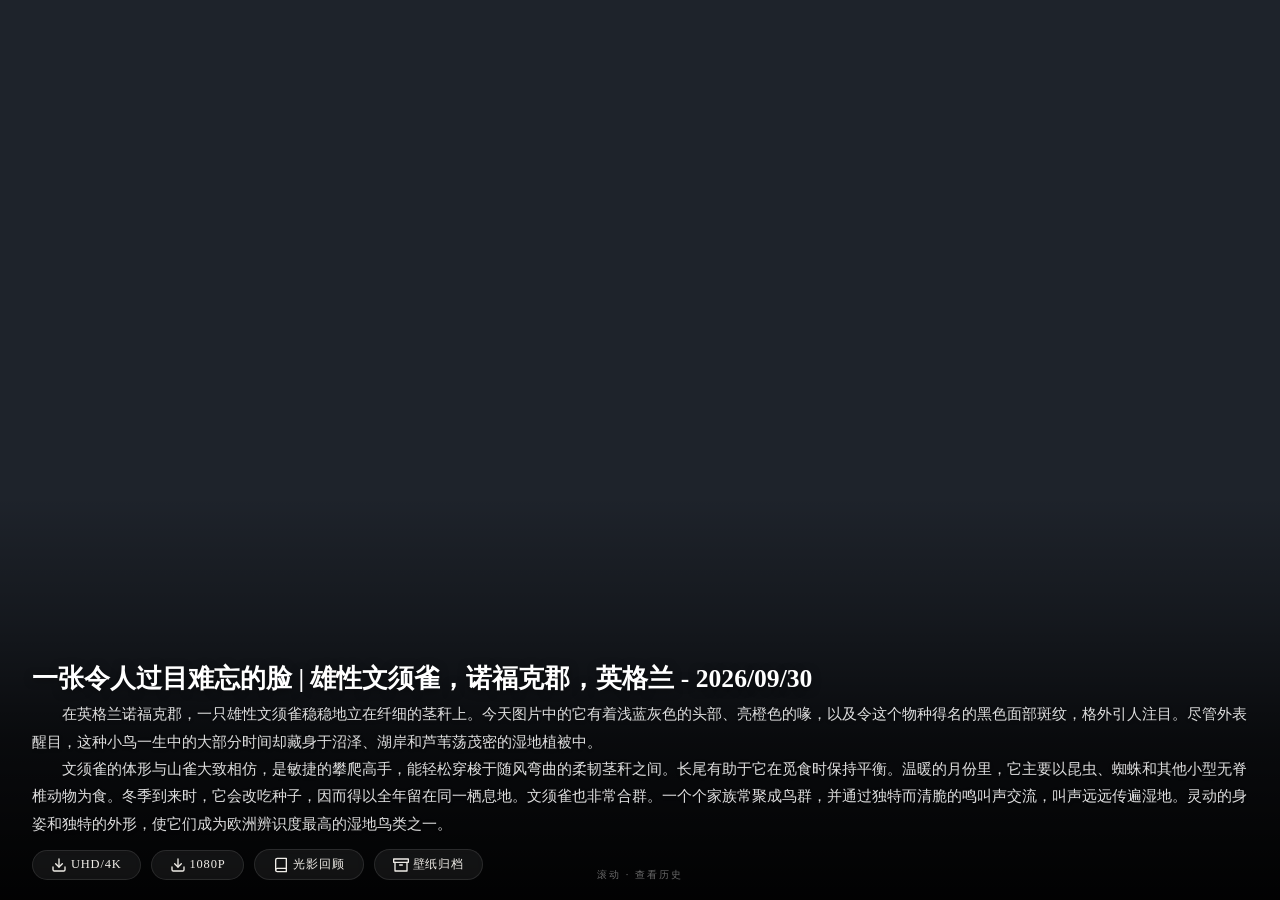
==== commit dad42f2f: "Update index.html" ====
--- a/docs/index.html
+++ b/docs/index.html
@@ -806,7 +806,7 @@
                             <a href="${get1080pUrl(item.bing_url || item.url || '')}" class="btn btn-secondary" target="_blank">${ICONS.download} 1080P</a>
                             <a href="${detailUrl}" class="btn btn-secondary" target="_blank">${ICONS.book} 光影回顾</a>
                             <a href="/archive.html" class="btn btn-secondary">${ICONS.archive} 壁纸归档</a>
-                            <span class="today-scroll-hint"><span>⬇ 滚动 · 查看历史</span></span>
+                            <span class="today-scroll-hint"><span>⬇ 滚动 · 查看轮播</span></span>
                         </div>
                     `;
                     // 移动端右上角悬浮按钮
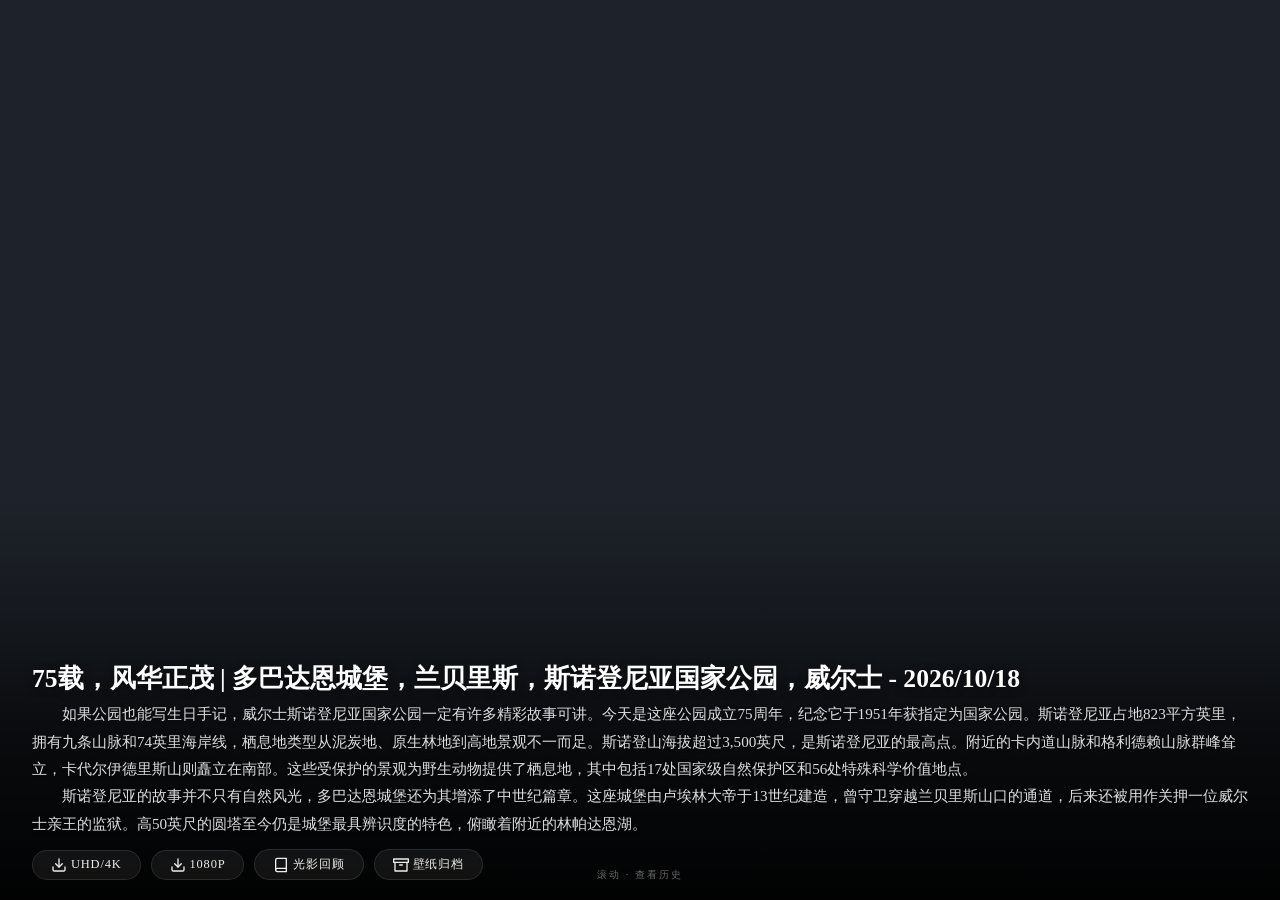
==== commit 25de09f2: "Update index.html" ====
--- a/docs/index.html
+++ b/docs/index.html
@@ -5,7 +5,7 @@
     <meta name="viewport" content="width=device-width, initial-scale=1.0, maximum-scale=1.0, user-scalable=no" />
     <title>Bing 每日壁纸 · 光影回顾</title>
     <meta name="description" content="每日更新的必应超清壁纸，4K 高清下载 · 光影回顾" />
-    <link rel="icon" href="https://bingimg.lei5214.cc.cd/logo.avif">
+    <link rel="icon" href="/favicon.avif">
     <style>
         /* ===== 隐藏所有滚动条 ===== */
         * {
